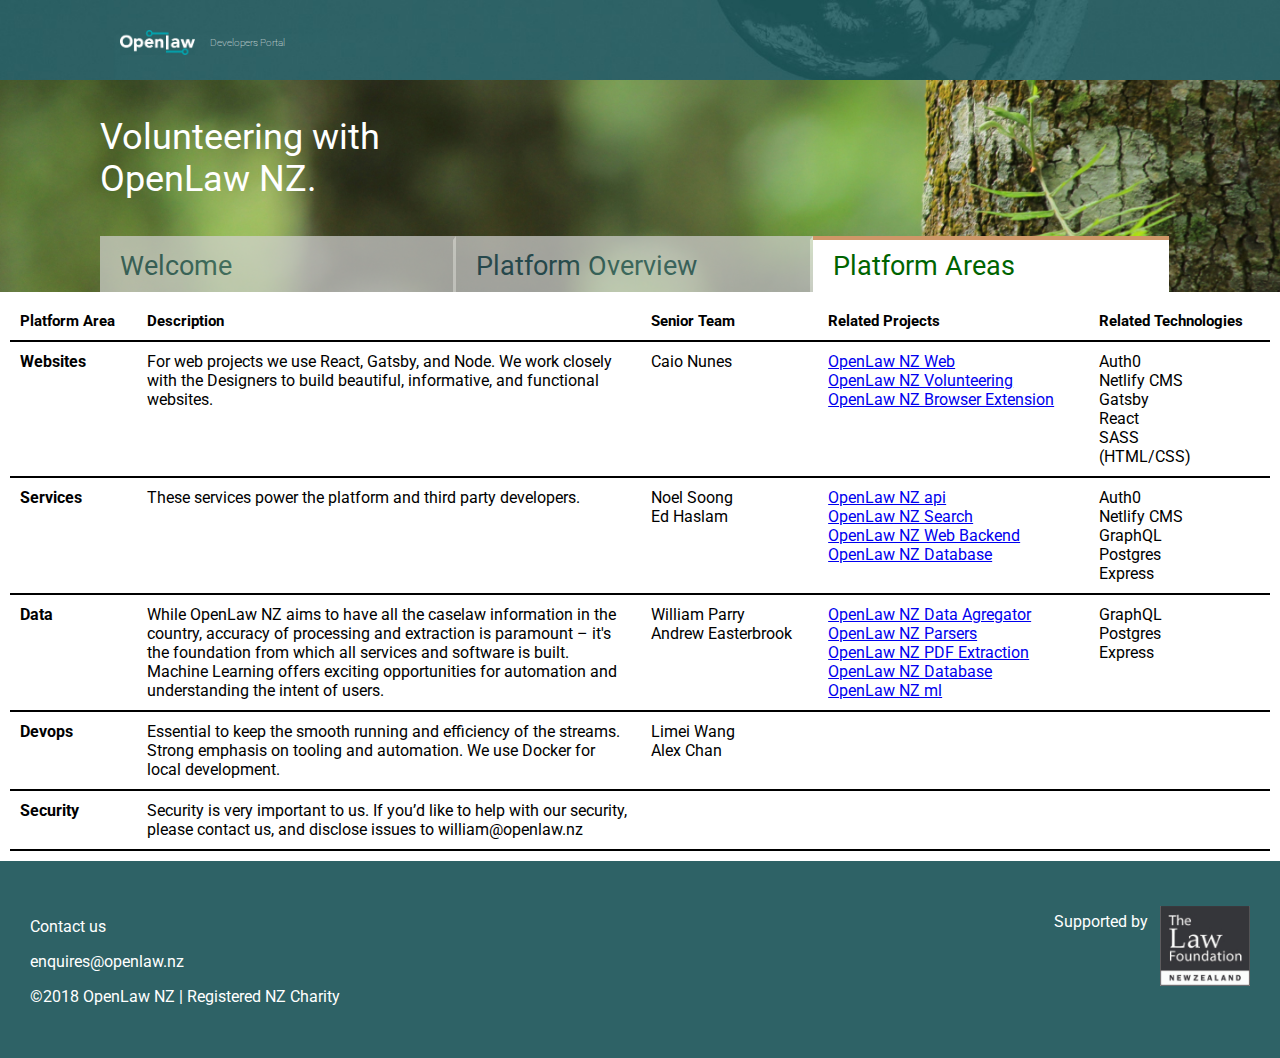
==== pf_areas.html @ f454aefc "Merge pull request #2 from trued-code/master" ====
<!DOCTYPE html>
<html>

<head>
    <meta charset="utf-8">
    <title>OpenLaw Developers Portal</title>
    <meta name="viewport"
          content="width=device-width, initial-scale=1.0, user-scalable=yes">
    <link rel="stylesheet"
          href="styling.css">
    <link href="https://fonts.googleapis.com/css?family=Roboto&display=swap"
          rel="stylesheet">
</head>

<body>
    <div id="container">
        <header>
            <div id="header">
                <div id="brand">
                    <img src="images/OpenLaw_Logo.jpg"
                         alt="OpenLaw Logo"
                         height="25"
                         align="left">
                    <h1>Developers Portal</h1>
                </div>
            </div>
        </header>
        <nav>
            <div id="nav_box">
                <div id="menu_text">
                    <p>
                        Volunteering with <br> OpenLaw NZ.
                    </p>
                </div>
                <div id="menu">
                    <a href="index.html">Welcome</a>
                    <a href="pf_overview.html">Platform Overview</a>
                    <a href="pf_areas.html"
                       class="active">Platform Areas</a>
                </div>
            </div>
        </nav>
        <section>
            <div id="overview">
                <table>
                    <tr class="row_headings">
                        <th class="col01">Platform Area</th>
                        <th class="col02">Description</th>
                        <th class="col03">Senior Team</th>
                        <th class="col04">Related Projects</th>
                        <th class="col05">Related Technologies</th>
                    </tr>
                    <tr>
                        <td class="platform_area"><strong>Websites</strong></td>
                        <td>For web projects we use React, Gatsby, and Node. We work closely with the Designers to build
                            beautiful, informative, and functional websites.</td>
                        <td>Caio Nunes</td>
                        <td><a href=https://github.com/openlawnz/openlawnz-web
                               title="OpenLaw NZ GitHub"
                               target="_blank"> OpenLaw NZ Web </a><br>
                            <a href=https://github.com/openlawnz/openlawnz-developer-portal
                               title="OpenLaw NZ Volunteering"
                               target="_blank"> OpenLaw NZ Volunteering</a> <br>
                            <a href="https://github.com/openlawnz/openlawnz-browser-extension"
                               title="OpenLaw NZ Browser Extension"
                               target="_blank"> OpenLaw NZ Browser Extension</a>
                        </td>
                        <td>Auth0 <br>Netlify CMS <br>Gatsby <br>React <br>SASS <br>(HTML/CSS) </td>
                    </tr>
                    <tr>
                        <td class="platform_area"><strong>Services</strong></td>
                        <td>These services power the platform and third party developers.</td>
                        <td>Noel Soong <br>Ed Haslam</td>
                        <td>
                            <a href="https://github.com/openlawnz/openlawnz-api"
                               title="OpenLaw NZ api"
                               target="_blank"> OpenLaw NZ api</a> <br>
                            <a href="https://github.com/openlawnz/openlawnz-search"
                               title="OpenLaw NZ Search"
                               target="_blank"> OpenLaw NZ Search</a> <br>
                            <a href="https://github.com/openlawnz/openlawnz-web-backend"
                               title="OpenLaw NZ Web Backend"
                               target="_blank"> OpenLaw NZ Web Backend</a> <br>
                            <a href="https://github.com/openlawnz/openlawnz-database"
                               title="OpenLaw NZ Database"
                               target="_blank"> OpenLaw NZ Database</a> <br>
                        </td>
                        <td>Auth0 <br>Netlify CMS <br>GraphQL <br>Postgres <br>Express</td>
                    </tr>
                    <tr>
                        <td class="platform_area"><strong>Data</strong></td>
                        <td>While OpenLaw NZ aims to have all the caselaw information in the country, accuracy of
                            processing and extraction is paramount – it's the foundation from which all services and
                            software is built. <br> Machine Learning offers exciting opportunities for automation and
                            understanding the intent
                            of users.</td>
                        <td>William Parry <br>Andrew Easterbrook</td>
                        <td>
                            <a href="https://github.com/openlawnz/openlawnz-data-aggregator"
                               title="OpenLaw NZ Data Agregator"
                               target="_blank"> OpenLaw NZ Data Agregator</a> <br>
                            <a href="https://github.com/openlawnz/openlawnz-parsers"
                               title="OpenLaw NZ Parsers"
                               target="_blank"> OpenLaw NZ Parsers</a> <br>
                            <a href="https://github.com/openlawnz/openlawnz-pdf-extraction"
                               title="OpenLaw NZ PDF Extraction"
                               target="_blank"> OpenLaw NZ PDF Extraction</a> <br>
                            <a href="https://github.com/openlawnz/openlawnz-database"
                               title="OpenLaw NZ Database"
                               target="_blank"> OpenLaw NZ Database</a> <br>
                            <a href="https://github.com/openlawnz/openlawnz-ml"
                               title="OpenLaw NZ ml"
                               target="_blank"> OpenLaw NZ ml</a> <br>
                        </td>
                        <td>GraphQL <br>Postgres <br>Express</td>
                    </tr>
                    <tr>
                        <td class="platform_area"><strong>Devops</strong></td>
                        <td>Essential to keep the smooth running and efficiency of the streams. Strong emphasis on
                            tooling and automation. We use Docker for local development.</td>
                        <td>Limei Wang <br>Alex Chan</td>
                        <td></td>
                        <td></td>
                    </tr>
                    <tr>
                        <td class="platform_area"><strong>Security</strong></td>
                        <td>Security is very important to us. If you’d like to help with our security, please contact
                            us, and disclose issues to william@openlaw.nz</td>
                        <td></td>
                        <td></td>
                        <td></td>
                    </tr>
                </table>
            </div>
        </section>
        <footer class="footer">
            <div class="footer_left">
                <p> Contact us </p>
                <p> enquires@openlaw.nz</p>
                <p> &copy;2018 OpenLaw NZ &#124; Registered NZ Charity </p>
            </div>
            <div class="footer_right">
                <img class="lf_logo"
                     src="images/Law_Foundation_Logo_bw.jpg"
                     width="90"
                     alt="OpenLaw Logo"
                     align="right">
                <p>
                    Supported by &ensp;
                </p>
            </div>
        </footer>
    </div>
</body>

</html>
---- styling.css ----
/*styling.css*/
body{
    font-family: 'Roboto', sans-serif;
    margin: 0;
    padding: 0;}
*{
    box-sizing: border-box;}
#container {
    width: 100%;
    height: 100%;
    margin: auto;
    display: flex;
    flex-direction: column;}
#header{
    height: 80px;
    padding: 20px 100px;
    display: flex;
    flex-wrap: wrap;
    background-image: url(images/OpenLaw_Header_Background.jpg);
    background-size: cover;}
#brand{
    flex: 70%;
    padding-left: 20px;
    padding-top: 10px;}

h1 {
    padding-left: 90px;
    font-size: 10px;
    font-weight: 100;
    color: white;
    text-decoration: none;}
.text{
    float: left;
    width: 100px;
    padding: 5px;
    font-size: 15px;
    color: #E36A0C;
    background: white;}
#nav_box{
    background-image: url(images/OpenLaw_Tab_Background.jpg);
    background-size: cover;}
#menu_text{
    display: flex;
    flex-wrap: wrap;}
#menu_text p{
    padding-left: 100px;
    text-decoration: none;
    font-size: 36px;
    color: white;
    width: 75%;}
#menu{
    margin-left: 100px;
    margin-right: 100px;
    display: flex;
    flex-wrap: wrap;}
#menu a{
    padding: 10px 20px;
    border-right: 3px solid white;
    border-top: 4px solid lightgray;
    background-color: lightgray;
    opacity: 70%;
    text-decoration: none;
    font-size: 27px;
    color: #225160;
    width: 33%;}

#menu a:last-child{
    border-right: none;}

#menu a:hover, #menu a.active{
    color: darkgreen;
    background-color: white;
    opacity: inherit;
    border-top: 4px solid #CF9768;}

/*small screens: vertical menu*/
@media screen and (max-width: 700px){
    #menu{
        flex-direction: column;
        align-content: center;}
    #menu a{
        border-right: none;
        width: 70%;}
        }
.introduction{
    background-color: white;
    display: flex;
    padding: 30px;}

#intro_text p{
    width: 80%;
    font-size: 15px;
    color: #424242;}
#intro_image{
    width: auto;
    display: block;
    margin-left: auto;
    margin-right: auto;}

#overview{
    background-color: white;
    padding: 10px;
    border-collapse: collapse;}
table {
    border-collapse: collapse;}

th, td {
    padding: 10px;
    text-align: left;
    border-bottom: 2px solid black;
    table-layout: fixed;
    overflow: hidden;}

td {
    vertical-align: top;}

tr:hover {background-color:#f5f5f5;}

.row_headings{
    text-align: center;
    font-size: 15px;}

.col02{
    width: 40%;}

.footer{
    height: 197px;
    color: white;
    background-color: #2e6266;
    padding: 10px 30px;
    margin-top: auto;}

.footer_left {
    width: 45%;
    float:left;
    font-size: 16px;
    text-decoration: none;
    padding-top: 30px;}

.footer_right{
    width: 45%;
    float:right;
    font-size: 16px;
    text-align: end;
    line-height: 0;
    padding-top: 35px;}
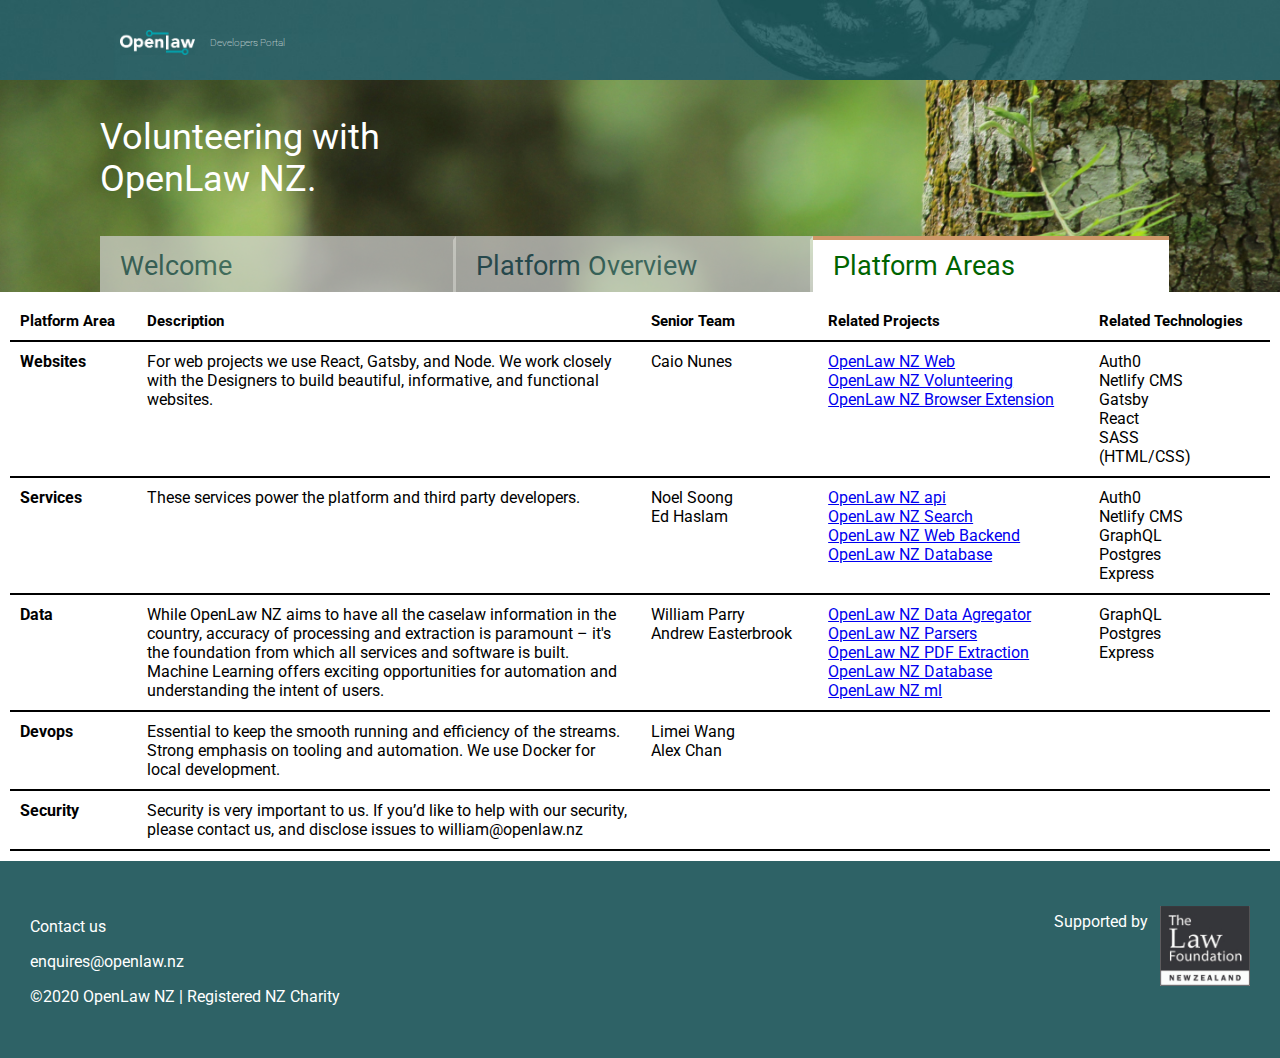
==== commit a4256865: "Update pf_areas.html" ====
--- a/pf_areas.html
+++ b/pf_areas.html
@@ -137,7 +137,7 @@
             <div class="footer_left">
                 <p> Contact us </p>
                 <p> enquires@openlaw.nz</p>
-                <p> &copy;2018 OpenLaw NZ &#124; Registered NZ Charity </p>
+                <p> &copy;2020 OpenLaw NZ &#124; Registered NZ Charity </p>
             </div>
             <div class="footer_right">
                 <img class="lf_logo"
@@ -153,4 +153,4 @@
     </div>
 </body>
 
-</html>+</html>
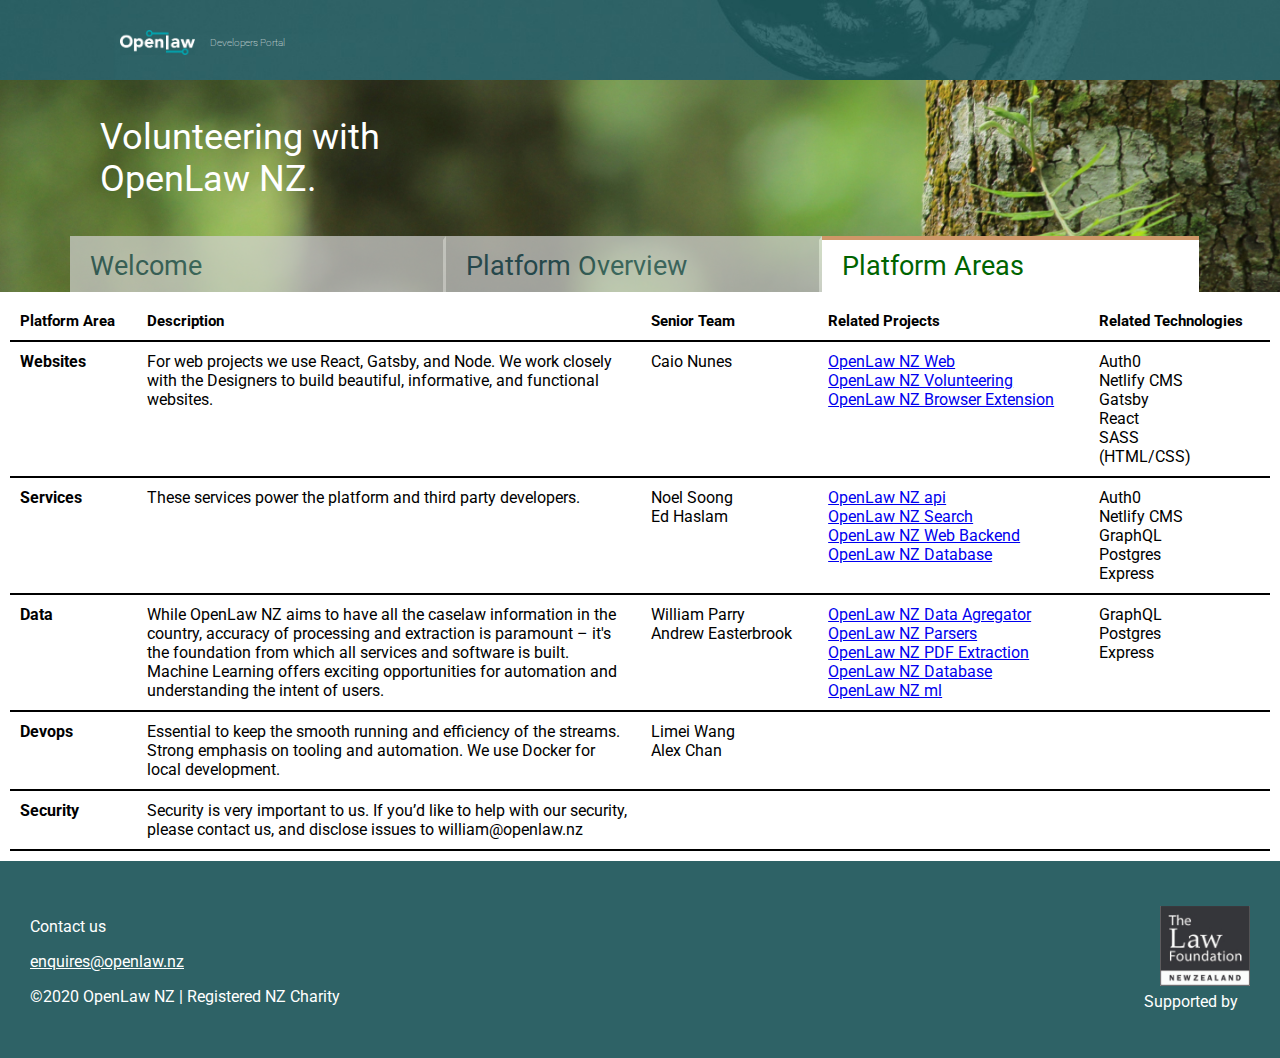
==== commit fa0b865b: "initial" ====
--- a/pf_areas.html
+++ b/pf_areas.html
@@ -136,16 +136,19 @@
         <footer class="footer">
             <div class="footer_left">
                 <p> Contact us </p>
-                <p> enquires@openlaw.nz</p>
+                <p class="enquiries"><a href="mailto:enquires@openlaw.nz">enquires@openlaw.nz</a> </p>
                 <p> &copy;2020 OpenLaw NZ &#124; Registered NZ Charity </p>
             </div>
             <div class="footer_right">
-                <img class="lf_logo"
-                     src="images/Law_Foundation_Logo_bw.jpg"
-                     width="90"
-                     alt="OpenLaw Logo"
-                     align="right">
-                <p>
+                <a href="https://www.lawfoundation.org.nz/">
+                    <img class="lf_logo"
+                         src="images/Law_Foundation_Logo_bw.jpg"
+                         width="90"
+                         alt="Law Foundation Logo"
+                         align="right">
+                         </a>
+                        </br>
+                         <p>
                     Supported by &ensp;
                 </p>
             </div>
--- a/styling.css
+++ b/styling.css
@@ -6,14 +6,14 @@
 *{
     box-sizing: border-box;}
 #container {
-    width: 100%;
-    height: 100%;
+    width: 100%;
+    height: 100%;
     margin: auto;
     display: flex;
     flex-direction: column;}
 #header{
     height: 80px;
-    padding: 20px 100px;
+    padding: 20px 100px;
     display: flex;
     flex-wrap: wrap;
     background-image: url(images/OpenLaw_Header_Background.jpg);
@@ -22,7 +22,7 @@
     flex: 70%;
     padding-left: 20px;
     padding-top: 10px;}
-
+
 h1 {
     padding-left: 90px;
     font-size: 10px;
@@ -43,104 +43,112 @@
     display: flex;
     flex-wrap: wrap;}
 #menu_text p{
-    padding-left: 100px;
+    padding-left: 100px;
     text-decoration: none;
     font-size: 36px;
     color: white;
     width: 75%;}
 #menu{
-    margin-left: 100px;
-    margin-right: 100px;
+    margin-left: 70px;
+    margin-right: 70px;
     display: flex;
     flex-wrap: wrap;}
 #menu a{
-    padding: 10px 20px;
-    border-right: 3px solid white;
-    border-top: 4px solid lightgray;
-    background-color: lightgray;
-    opacity: 70%;
-    text-decoration: none;
-    font-size: 27px;
-    color: #225160;
-    width: 33%;}
-
-#menu a:last-child{
-    border-right: none;}
-
-#menu a:hover, #menu a.active{
+    padding: 10px 20px;
+    border-right: 3px solid white;
+    border-top: 4px solid lightgray;
+    background-color: lightgray;
+    opacity: 70%;
+    text-decoration: none;
+    font-size: 27px;
+    color: #225160;
+    width: 33%;}
+
+#menu a:last-child{
+    border-right: none;}
+
+#menu a:hover, #menu a.active{
     color: darkgreen;
-    background-color: white;
-    opacity: inherit;
-    border-top: 4px solid #CF9768;}
-
+    background-color: white;
+    opacity: inherit;
+    border-top: 4px solid #CF9768;}
+
 /*small screens: vertical menu*/
 @media screen and (max-width: 700px){
     #menu{
         flex-direction: column;
-        align-content: center;}
+        align-content: center;}
     #menu a{
-        border-right: none;
-        width: 70%;}
+        border-right: none;
+        width: 100%;}
         }
 .introduction{
     background-color: white;
-    display: flex;
-    padding: 30px;}
-
+    display: flex;
+    padding: 30px;
+    display: flex;
+    flex-direction: column;}
+
 #intro_text p{
-    width: 80%;
+    width: 80%;
     font-size: 15px;
-    color: #424242;}
-#intro_image{
-    width: auto;
-    display: block;
-    margin-left: auto;
-    margin-right: auto;}
-
+    color: #424242;}
+#intro_image{
+    width: auto;
+    display: block;
+    margin-left: auto;
+    margin-right: auto;}
+
 #overview{
     background-color: white;
-    padding: 10px;
-    border-collapse: collapse;}
-table {
-    border-collapse: collapse;}
-
-th, td {
-    padding: 10px;
-    text-align: left;
-    border-bottom: 2px solid black;
-    table-layout: fixed;
-    overflow: hidden;}
-
-td {
-    vertical-align: top;}
-
-tr:hover {background-color:#f5f5f5;}
-
-.row_headings{
-    text-align: center;
-    font-size: 15px;}
-
-.col02{
-    width: 40%;}
-
+    padding: 10px;
+    border-collapse: collapse;}
+table {
+    border-collapse: collapse;}
+
+th, td {
+    padding: 10px;
+    text-align: left;
+    border-bottom: 2px solid black;
+    table-layout: fixed;
+    overflow: hidden;}
+
+td {
+    vertical-align: top;}
+
+tr:hover {background-color:#f5f5f5;}
+
+.row_headings{
+    text-align: center;
+    font-size: 15px;}
+
+.col02{
+    width: 40%;}
+
 .footer{
-    height: 197px;
+    height: 197px;
     color: white;
     background-color: #2e6266;
     padding: 10px 30px;
     margin-top: auto;}
-
+.enquiries a {
+    color: white;
+}
+
 .footer_left {
     width: 45%;
     float:left;
-    font-size: 16px;
+    font-size: 16px;
     text-decoration: none;
-    padding-top: 30px;}
-
+    padding-top: 30px;}
+
 .footer_right{
     width: 45%;
     float:right;
-    font-size: 16px;
+    font-size: 16px;
     text-align: end;
-    line-height: 0;
-    padding-top: 35px;}
+    line-height: 0;
+    padding-top: 35px;
+    display: flex;
+    flex-direction: column;}
+
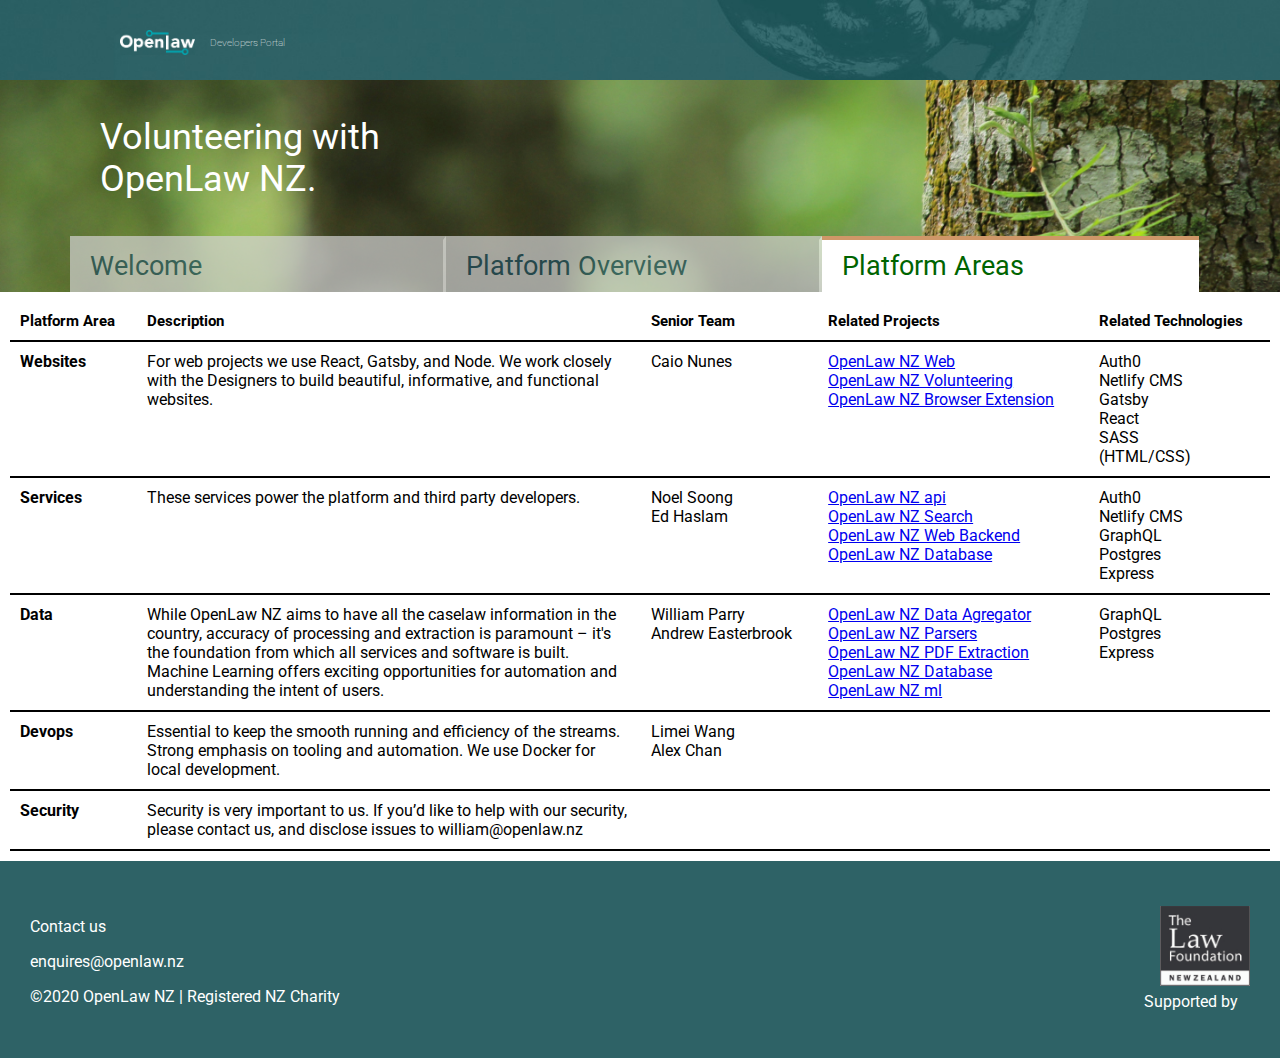
==== commit 292d77e5: "Merge pull request #1 from openlawnz/master" ====
--- a/pf_areas.html
+++ b/pf_areas.html
@@ -136,7 +136,7 @@
         <footer class="footer">
             <div class="footer_left">
                 <p> Contact us </p>
-                <p class="enquiries"><a href="mailto:enquires@openlaw.nz">enquires@openlaw.nz</a> </p>
+                <p> enquires@openlaw.nz</p>
                 <p> &copy;2020 OpenLaw NZ &#124; Registered NZ Charity </p>
             </div>
             <div class="footer_right">
@@ -147,8 +147,7 @@
                          alt="Law Foundation Logo"
                          align="right">
                          </a>
-                        </br>
-                         <p>
+                <p>
                     Supported by &ensp;
                 </p>
             </div>
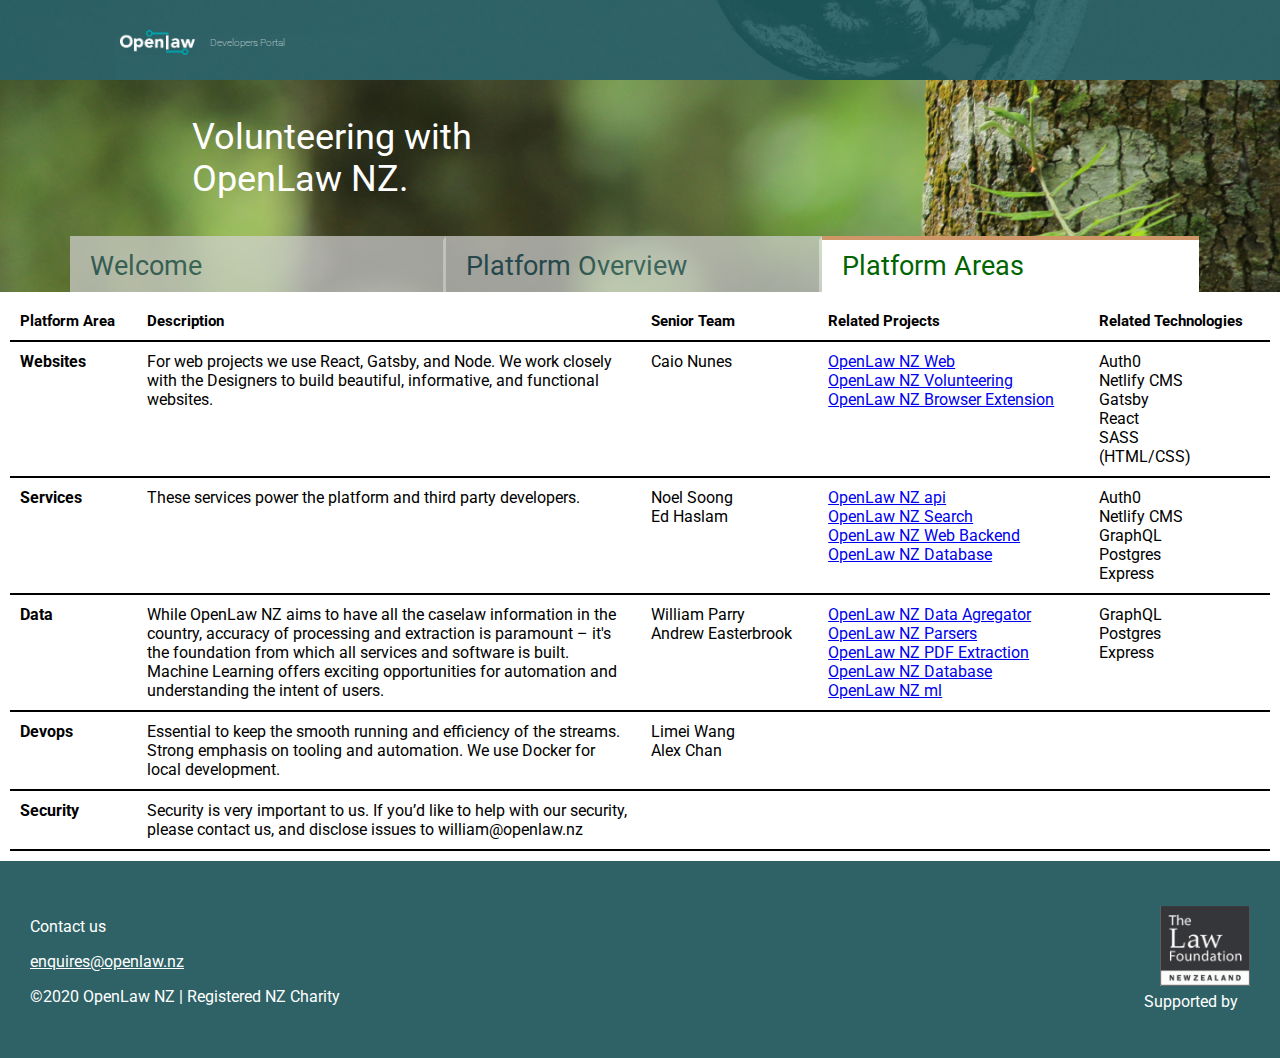
==== commit b5f38eb2: "Issue 14 items" ====
--- a/pf_areas.html
+++ b/pf_areas.html
@@ -3,7 +3,7 @@
 
 <head>
     <meta charset="utf-8">
-    <title>OpenLaw Developers Portal</title>
+    <title>OpenLaw Developers Portal - Platform Areas</title>
     <meta name="viewport"
           content="width=device-width, initial-scale=1.0, user-scalable=yes">
     <link rel="stylesheet"
@@ -136,7 +136,7 @@
         <footer class="footer">
             <div class="footer_left">
                 <p> Contact us </p>
-                <p> enquires@openlaw.nz</p>
+                <p class="enquiries"><a href="mailto:enquires@openlaw.nz">enquires@openlaw.nz</a> </p>
                 <p> &copy;2020 OpenLaw NZ &#124; Registered NZ Charity </p>
             </div>
             <div class="footer_right">
@@ -147,7 +147,8 @@
                          alt="Law Foundation Logo"
                          align="right">
                          </a>
-                <p>
+                        </br>
+                         <p>
                     Supported by &ensp;
                 </p>
             </div>
--- a/styling.css
+++ b/styling.css
@@ -22,7 +22,6 @@
     flex: 70%;
     padding-left: 20px;
     padding-top: 10px;}
-
 h1 {
     padding-left: 90px;
     font-size: 10px;
@@ -43,7 +42,7 @@
     display: flex;
     flex-wrap: wrap;}
 #menu_text p{
-    padding-left: 100px;
+    padding-left: 15vw;
     text-decoration: none;
     font-size: 36px;
     color: white;
@@ -102,7 +101,9 @@
 #overview{
     background-color: white;
     padding: 10px;
-    border-collapse: collapse;}
+    border-collapse: collapse;
+    overflow-y: scroll; 
+}
 table {
     border-collapse: collapse;}
 
